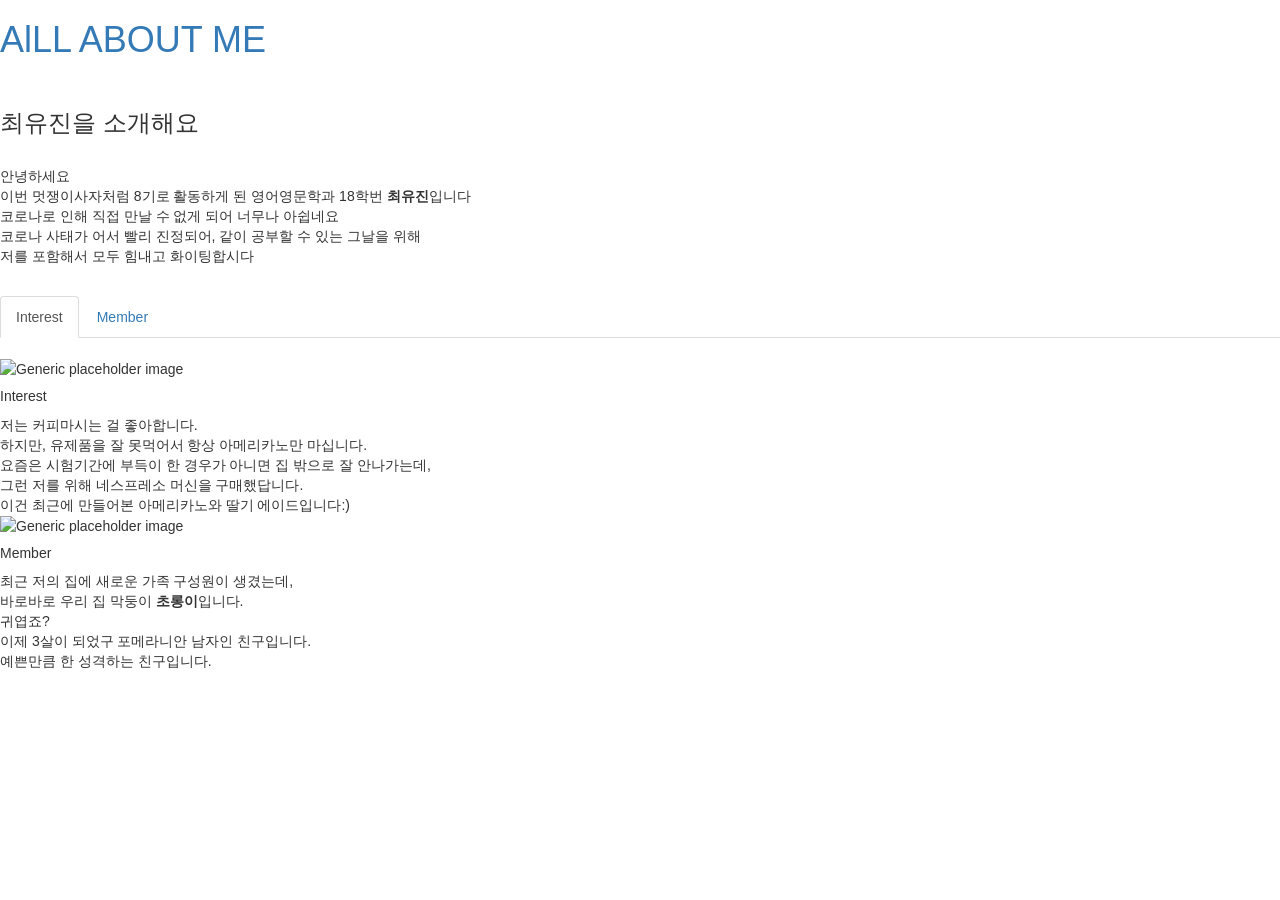
==== index.html @ 9fed8d63 "first commit" ====
<!DOCTYPE html>
<html>

 <head>
    <script
    src="http://code.jquery.com/jquery-3.5.0.js"
    integrity="sha256-r/AaFHrszJtwpe+tHyNi/XCfMxYpbsRg2Uqn0x3s2zc="
    crossorigin="anonymous"></script>
    <!-- 합쳐지고 최소화된 최신 CSS -->
    <link rel="stylesheet" href="https://maxcdn.bootstrapcdn.com/bootstrap/3.3.2/css/bootstrap.min.css">
  
    <!-- 부가적인 테마 -->
    <link rel="stylesheet" href="https://maxcdn.bootstrapcdn.com/bootstrap/3.3.2/css/bootstrap-theme.min.css">
   
    <!-- 합쳐지고 최소화된 최신 자바스크립트 -->
    <script src="https://maxcdn.bootstrapcdn.com/bootstrap/3.3.2/js/bootstrap.min.js"></script>
    <link rel="stylesheet" href="style.css" type="text/css">
    <link href="https://fonts.googleapis.com/css2?family=Nanum+Gothic+Coding&display=swap" rel="stylesheet">
    <title>Assignment</title>
    <meta charset="utf-8">
 </head>

<body>
<div class="contatiner">
    <h1><a href="index.html">AlLL ABOUT ME</a></h1>
    <br>

    <h3>최유진을 소개해요</h3>
    <br>
    <p>안녕하세요
        <br>이번 멋쟁이사자처럼 8기로 활동하게 된 영어영문학과 18학번 <strong>최유진</strong>입니다
        <br>코로나로 인해 직접 만날 수 없게 되어 너무나 아쉽네요 
        <br>코로나 사태가 어서 빨리 진정되어, 같이 공부할 수 있는 그날을 위해 
        <br>저를 포함해서 모두 힘내고 화이팅합시다</p>
    <br>
</div>

<ul class="nav nav-tabs">
    <li role="presentation" class="active"><a href="1.html">Interest</a></li>
    <li role="presentation"><a href="2.html">Member</a></li>
  </ul>
<br>

<ul class="list-unstyled">
<div class="grid-container">
    <div class="grid-item"> 
        <li class="media">
            <img class="mr-3" src="image2.jpg" alt="Generic placeholder image"> </div>
          

    <div class="grid-item">
        <div class="media-body">
        <h5 class="mt-0 mb-1">Interest</h5>
            저는 커피마시는 걸 좋아합니다.
            <br> 하지만, 유제품을 잘 못먹어서 항상 아메리카노만 마십니다. 
            <br> 요즘은 시험기간에 부득이 한 경우가 아니면 집 밖으로 잘 안나가는데,
            <br> 그런 저를 위해 네스프레소 머신을 구매했답니다.
            <br> 이건 최근에 만들어본 아메리카노와 딸기 에이드입니다:)
            <br>
        </div>
        </li>
    </div>

    <div class="grid-item">
        <li class="media my-4">
             <img class="mr-3" src="image1.jpg" alt="Generic placeholder image"></div>

    <div class="grid-item">
        <div class="media-body">
        <h5 class="mt-0 mb-1">Member</h5>
                최근 저의 집에 새로운 가족 구성원이 생겼는데, 
                <br> 바로바로 우리 집 막둥이 <strong>초롱이</strong>입니다.
                <br> 귀엽죠? 
                <br> 이제 3살이 되었구 포메라니안 남자인 친구입니다. 
                <br> 예쁜만큼 한 성격하는 친구입니다.
                <br>
            </div>
        </li>
    </div>
</div>
</div>
 </body>
 </html>
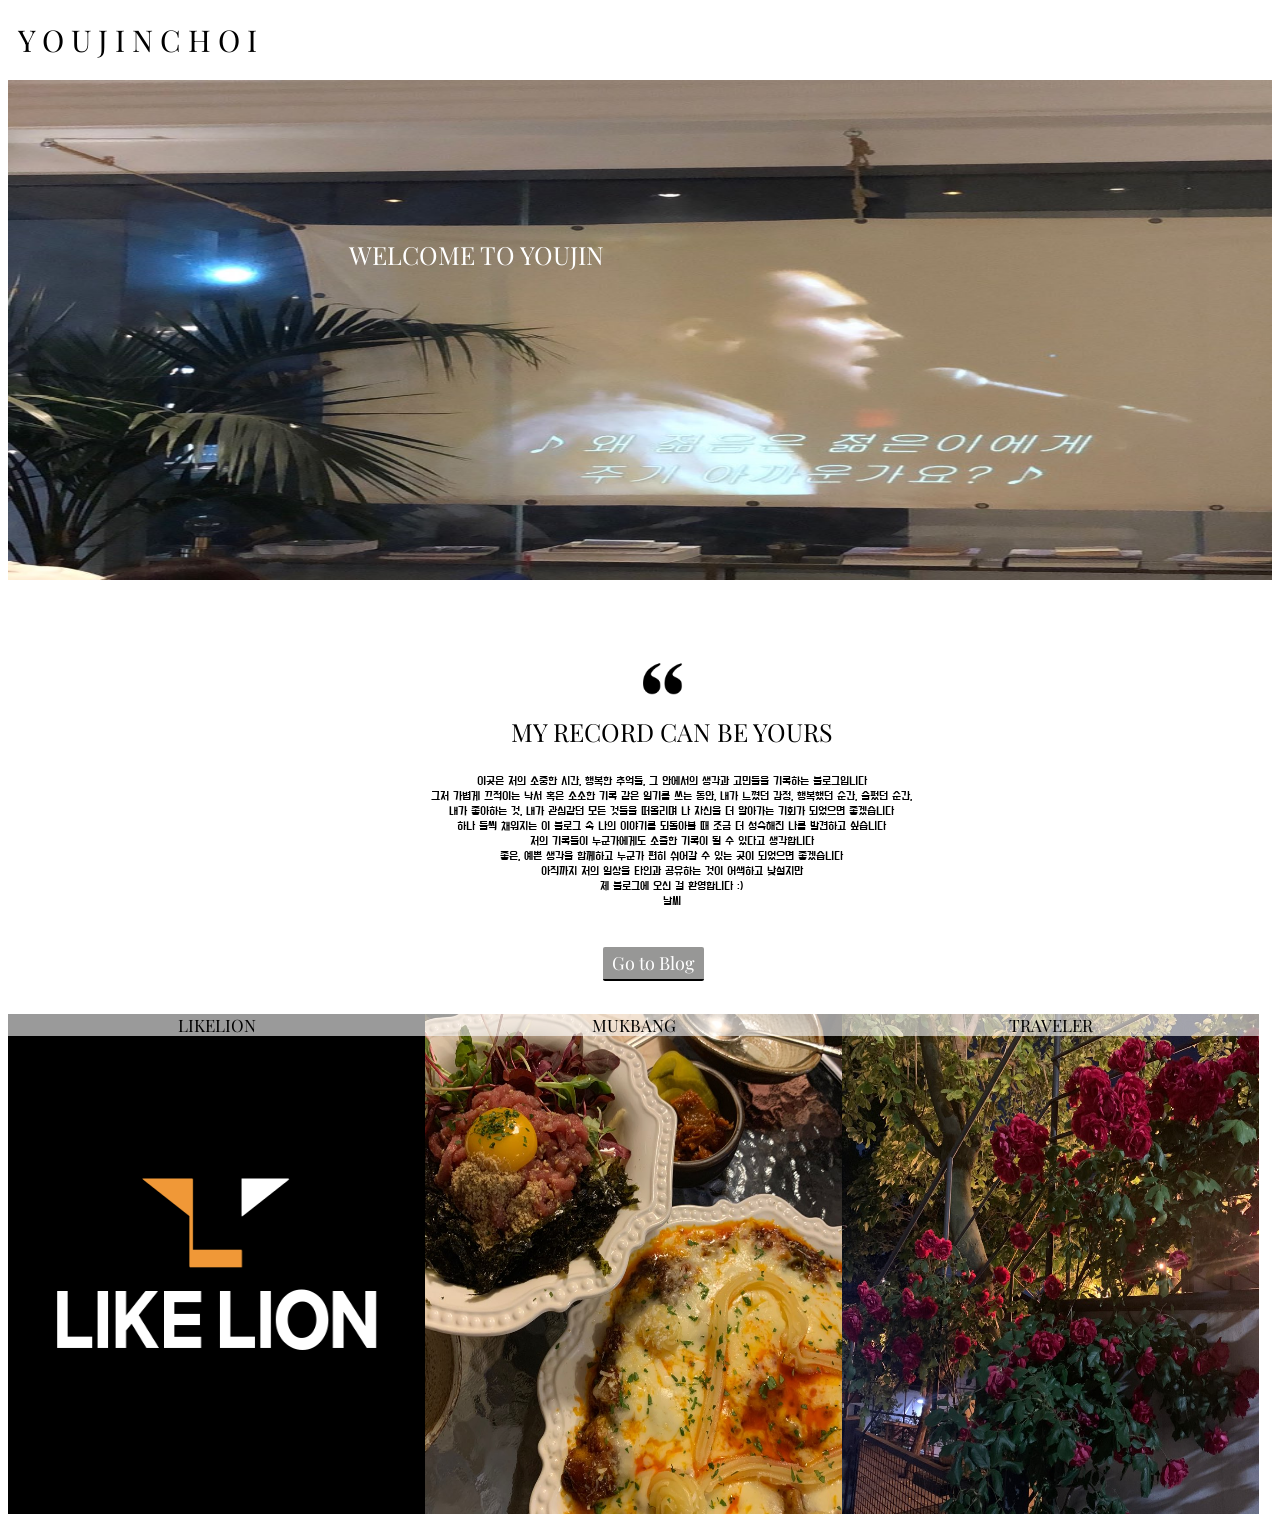
==== commit a0ed014e: "6.7 수정 MY WEB 디자인 변경" ====
--- a/index.html
+++ b/index.html
@@ -1,83 +1,86 @@
-<!DOCTYPE html>
-<html>
-
- <head>
-    <script
-    src="http://code.jquery.com/jquery-3.5.0.js"
-    integrity="sha256-r/AaFHrszJtwpe+tHyNi/XCfMxYpbsRg2Uqn0x3s2zc="
-    crossorigin="anonymous"></script>
-    <!-- 합쳐지고 최소화된 최신 CSS -->
-    <link rel="stylesheet" href="https://maxcdn.bootstrapcdn.com/bootstrap/3.3.2/css/bootstrap.min.css">
-  
-    <!-- 부가적인 테마 -->
-    <link rel="stylesheet" href="https://maxcdn.bootstrapcdn.com/bootstrap/3.3.2/css/bootstrap-theme.min.css">
-   
-    <!-- 합쳐지고 최소화된 최신 자바스크립트 -->
-    <script src="https://maxcdn.bootstrapcdn.com/bootstrap/3.3.2/js/bootstrap.min.js"></script>
-    <link rel="stylesheet" href="style.css" type="text/css">
-    <link href="https://fonts.googleapis.com/css2?family=Nanum+Gothic+Coding&display=swap" rel="stylesheet">
-    <title>Assignment</title>
-    <meta charset="utf-8">
- </head>
-
-<body>
-<div class="contatiner">
-    <h1><a href="index.html">AlLL ABOUT ME</a></h1>
-    <br>
-
-    <h3>최유진을 소개해요</h3>
-    <br>
-    <p>안녕하세요
-        <br>이번 멋쟁이사자처럼 8기로 활동하게 된 영어영문학과 18학번 <strong>최유진</strong>입니다
-        <br>코로나로 인해 직접 만날 수 없게 되어 너무나 아쉽네요 
-        <br>코로나 사태가 어서 빨리 진정되어, 같이 공부할 수 있는 그날을 위해 
-        <br>저를 포함해서 모두 힘내고 화이팅합시다</p>
-    <br>
-</div>
-
-<ul class="nav nav-tabs">
-    <li role="presentation" class="active"><a href="1.html">Interest</a></li>
-    <li role="presentation"><a href="2.html">Member</a></li>
-  </ul>
-<br>
-
-<ul class="list-unstyled">
-<div class="grid-container">
-    <div class="grid-item"> 
-        <li class="media">
-            <img class="mr-3" src="image2.jpg" alt="Generic placeholder image"> </div>
-          
-
-    <div class="grid-item">
-        <div class="media-body">
-        <h5 class="mt-0 mb-1">Interest</h5>
-            저는 커피마시는 걸 좋아합니다.
-            <br> 하지만, 유제품을 잘 못먹어서 항상 아메리카노만 마십니다. 
-            <br> 요즘은 시험기간에 부득이 한 경우가 아니면 집 밖으로 잘 안나가는데,
-            <br> 그런 저를 위해 네스프레소 머신을 구매했답니다.
-            <br> 이건 최근에 만들어본 아메리카노와 딸기 에이드입니다:)
-            <br>
-        </div>
-        </li>
-    </div>
-
-    <div class="grid-item">
-        <li class="media my-4">
-             <img class="mr-3" src="image1.jpg" alt="Generic placeholder image"></div>
-
-    <div class="grid-item">
-        <div class="media-body">
-        <h5 class="mt-0 mb-1">Member</h5>
-                최근 저의 집에 새로운 가족 구성원이 생겼는데, 
-                <br> 바로바로 우리 집 막둥이 <strong>초롱이</strong>입니다.
-                <br> 귀엽죠? 
-                <br> 이제 3살이 되었구 포메라니안 남자인 친구입니다. 
-                <br> 예쁜만큼 한 성격하는 친구입니다.
-                <br>
-            </div>
-        </li>
-    </div>
-</div>
-</div>
- </body>
- </html>
+<!DOCTYPE html>
+<html lang="en">
+<head>
+    <meta charset="UTF-8">
+    <meta name="viewport" content="width=device-width, initial-scale=1.0">
+    <title>J-Blog</title>
+    <link rel="stylesheet" href="index.css">
+    <link href="https://fonts.googleapis.com/css2?family=Do+Hyeon&display=swap" rel="stylesheet">
+    <link href="https://fonts.googleapis.com/css2?family=Playfair+Display:ital,wght@0,400;0,500;1,400&display=swap" rel="stylesheet">
+</head>
+<body>
+    <div class="title">
+        <h1> Y O U J I N   C H O I </h1>
+    </div>
+
+    <img src="web1bg.jpg">
+    <div class="inner-text">
+        <h3>WELCOME TO YOUJIN </h3>
+        <a class = "btn blog" href="https://blog.naver.com/ujineee2"> Go to Blog </a>
+    </div>
+
+    <div class="content">
+        <div class="menu">
+            <div class="button"></div>
+        </div>
+        
+        <div class="introduction">
+            <img id="quotes" src="quotes.png">
+            <h2> MY RECORD CAN BE YOURS</h2>
+            
+            <div class="detail-1">
+                이곳은 저의 소중한 시간, 행복한 추억들, 그 안에서의 생각과 고민들을 기록하는 블로그입니다
+                <br> 그저 가볍게 끄적이는 낙서 혹은 소소한 기록 같은 일기를 쓰는 동안, 내가 느꼈던 감정, 행복했던 순간, 슬펐던 순간, 
+                <br> 내가 좋아하는 것, 내가 관심같던 모든 것들을 떠올리며 나 자신을 더 알아가는 기회가 되었으면 좋겠습니다
+                <br> 하나 둘씩 채워지는 이 블로그 속 나의 이야기를 되돌아볼 때 조금 더 성숙해진 나를 발견하고 싶습니다 
+                <br> 저의 기록들이 누군가에게도 소줄한 기록이 될 수 있다고 생각합니다
+                <br> 좋은, 예쁜 생각을 함께하고 누군가 편히 쉬어갈 수 있는 곳이 되었으면 좋겠습니다
+                <br> 아직까지 저의 일상을 타인과 공유하는 것이 어색하고 낮설지만
+                <br> 제 블로그에 오신 걸 환영합니다 :)
+                <div class="js-weather">날씨</div>
+            </div>
+           
+        </div>
+    </div>
+
+    <div class="image-container">
+        <div class="card" style="cursor: pointer" onclick="location.href='likelion.html'">
+            <img src="SKKULikelion.png">
+            <div class="name">LIKELION </div>
+        </div>
+
+        <div class="card" style="cursor: pointer" onclick="location.href='mukbang.html'">
+            <img src="mukbang.jpg">
+            <div class="name"> MUKBANG</div>
+        </div>
+
+        <div class="card" style="cursor: pointer" onclick="location.href='travel.html'">
+            <img src="travel.jpg">
+            <div class="name"> TRAVELER </div>
+        </div>
+    </div>
+
+
+    <div id="disqus_thread"></div>
+    <script>
+    
+    /**
+    *  RECOMMENDED CONFIGURATION VARIABLES: EDIT AND UNCOMMENT THE SECTION BELOW TO INSERT DYNAMIC VALUES FROM YOUR PLATFORM OR CMS.
+    *  LEARN WHY DEFINING THESE VARIABLES IS IMPORTANT: https://disqus.com/admin/universalcode/#configuration-variables*/
+    /*
+    var disqus_config = function () {
+    this.page.url = PAGE_URL;  // Replace PAGE_URL with your page's canonical URL variable
+    this.page.identifier = PAGE_IDENTIFIER; // Replace PAGE_IDENTIFIER with your page's unique identifier variable
+    };
+    */
+    (function() { // DON'T EDIT BELOW THIS LINE
+    var d = document, s = d.createElement('script');
+    s.src = 'https://ujin.disqus.com/embed.js';
+    s.setAttribute('data-timestamp', +new Date());
+    (d.head || d.body).appendChild(s);
+    })();
+    </script>
+    <noscript>Please enable JavaScript to view the <a href="https://disqus.com/?ref_noscript">comments powered by Disqus.</a></noscript>
+    <script type= "text/javascript" src="weather.js"></script>                           
+</body>
+</html>
--- a/index.css
+++ b/index.css
@@ -0,0 +1,105 @@
+h1{
+    position: relative;
+    left:10px;
+    font-size: 30px;
+    font-weight: 400;
+    font-family:'Playfair Display',serif;
+}
+img{
+    padding: 0px 0px 0px 0px;
+    width : 100%;
+    height : 500px;
+   
+}
+
+h3{
+    font-family:'Playfair Display',serif;
+    color: white;
+    font-weight: 100;
+    font-size: 25px;
+    position: relative;
+    top: -371px;
+    left: 27%;
+}
+
+.btn {
+    text-decoration: none;
+    font-family:'Playfair Display',serif;
+    color: white;
+    font-weight: 100;
+    font-size: 18px;
+    padding:4px 9px 4px 9px;
+    margin:20px;
+    display:inline-block;
+    border-radius: 2px;
+    transition:all 0.1s;
+    position: relative;
+    top: 260px;
+    left:45.5% ;
+}
+.btn:active {
+    transform: translateY(3px);
+}
+.btn.blog {
+    background-color: rgba(61, 60, 59, 0.534);
+    border-bottom: 2px solid black;
+}
+.btn.blog:active {
+    border-bottom: 5px solid black;
+}
+
+#quotes{
+    width: 45px;
+    height: 34px;
+    position: relative;
+    top: -80px;
+    left: 50%;
+}
+h2{
+    text-align: center;
+    font-family:'Playfair Display',serif;
+    color: black;
+    font-weight: 100;
+    font-size: 25px;
+    position: relative;
+    top: -85px;
+    left:2.5%;
+}
+.detail-1{
+    text-align: center;
+    font-size: 12px;
+    font-weight: 10;
+    font-family: 'Do Hyeon', sans-serif;
+    position: relative;
+    top: -80px;
+    left: 2.5%;
+}
+
+.card{
+    margin-top: 25px;
+    width: 33%;
+    height: 200px;
+    float: left;
+    position:relative;
+}
+.name{
+    text-align: center;
+    font-family:'Playfair Display',serif;
+    color: black;
+    font-weight: 100;
+    font-size: 17px;
+    position: relative;
+    top: -504px;
+    background-color: rgba(255, 255, 255, 0.603);
+}
+#disqus_thread{
+    position: relative;
+    top: 436px;
+
+}
+
+@media(max-width:900px) {
+.card{
+    background: center;
+}
+}
